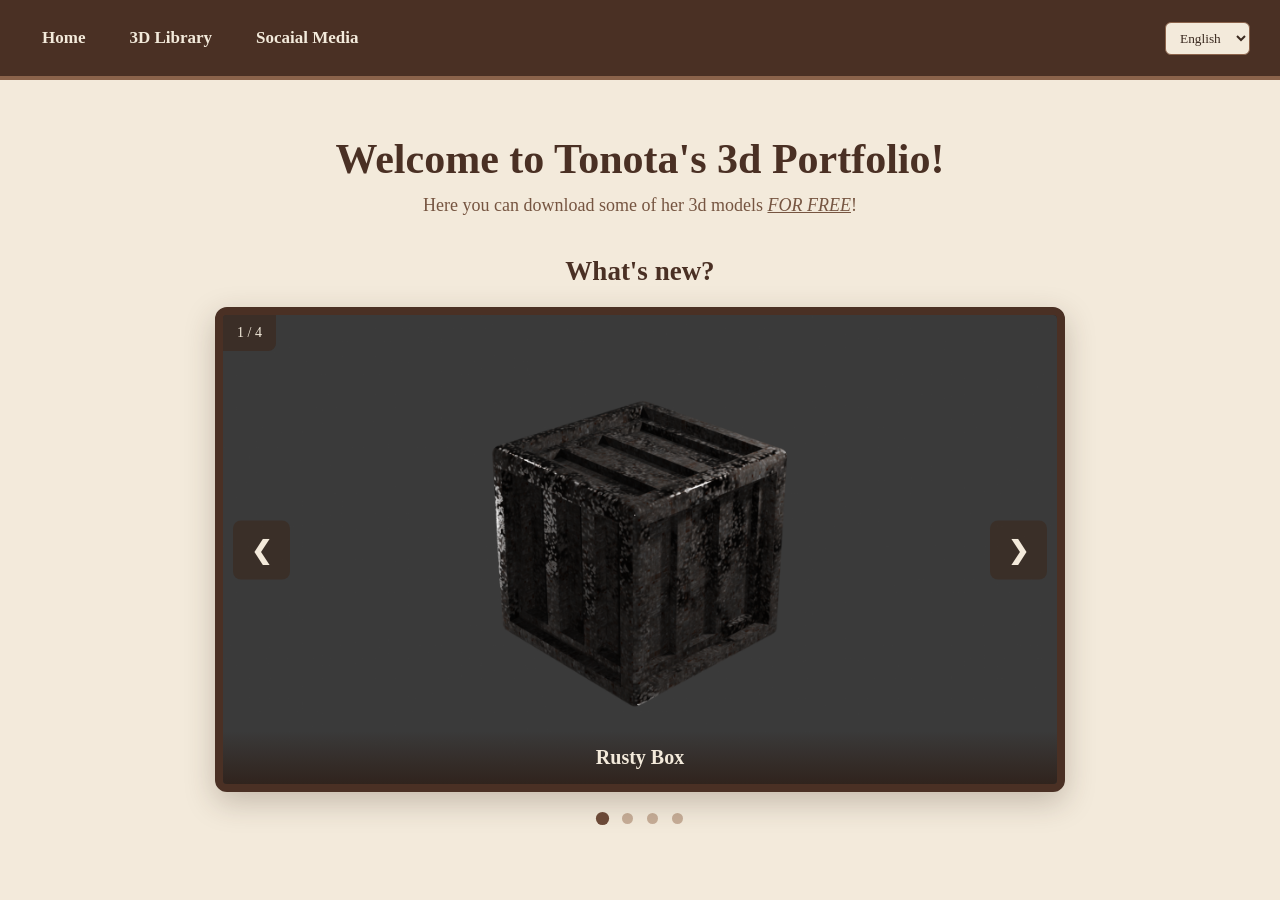
==== index.html @ 6213f5cf "reorder" ====
<!DOCTYPE html>
<html lang="en">
<head>
    <meta charset="UTF-8">
    <meta name="viewport" content="width=device-width, initial-scale=1.0">
    <meta name="description" content="Tonota's 3d portfolio, game assets and models free to download">
    <link rel="icon" href="images/favicon.png">
    <link rel="stylesheet" href="style.css">
    <title data-key="title">Tonota's 3d Portfolio!</title>
</head>
<body>

    <div class="navbar">

    <div class="nav-buttons">
        <a href="index.html" data-key="homebtn">Home</a>
        <a href="3dlibrary.html"data-key="3dbtn">3D Library</a>
        <a href="socialmedia.html">Socaial Media</a>
    </div>

    <select id="lang-switcher">
        <option value="en">English</option>
        <option value="es">Español</option>
    </select>

</div>

    <div class="introduction">
        <h1 data-key="pagetitle">Welcome to Tonota's 3d Portfolio!</h1>
        <h3 data-key="subtitle">Here you can download some of her 3d models <u><i>FOR FREE</i></u>!</h3>
    </div>
    <h3 data-key="new">What's new?</h3>
    <!-- Slideshow container -->
    <div class="slideshow-container">

    <!-- Full-width images with number and caption text -->
    <div class="mySlides fade">
        <div class="numbertext">1 / 4</div>
        <img src="previews/box/box.png" style="width:100%">
        <div class="text" data-key="rusty">Rusty Box</div>
    </div>
    
    <div class="mySlides fade">
        <div class="numbertext">2 / 4</div>
        <img src="previews/chair/Chairs.png" style="width:100%">
        <div class="text" data-key="chair">Chairs</div>
    </div>

    <div class="mySlides fade">
        <div class="numbertext">3 / 4</div>
        <img src="previews/pillar/pillar render.png" style="width:100%">
        <div class="text" data-key="pillar">Pillar</div>
    </div>

    <div class="mySlides fade">
        <div class="numbertext">4 / 4</div>
        <img src="previews/torch/preview.png" style="width:100%">
        <div class="text" data-key="torch">Torch</div>
    </div>

    <!-- Next and previous buttons -->
    <a class="prev" onclick="plusSlides(-1)">&#10094;</a>
    <a class="next" onclick="plusSlides(1)">&#10095;</a>
    </div>
    <br>

    <!-- The dots/circles -->
    <div style="text-align:center">
    <span class="dot" onclick="currentSlide(1)"></span>
    <span class="dot" onclick="currentSlide(2)"></span>
    <span class="dot" onclick="currentSlide(3)"></span>
    <span class="dot" onclick="currentSlide(4)"></span>
    </div>
    <script src="index.js"></script>
</body>
</html>
---- style.css ----
/* =========================
   GENERAL
   ========================= */

* {
    box-sizing: border-box;
}

body {
    margin: 0;
    background-color: #f3eadb;
    color: #3b2a20;
    font-family: Georgia, "Times New Roman", serif;
}


/* =========================
   TOP NAVIGATION
   ========================= */

.navbar {
    display: flex;
    justify-content: space-between;
    align-items: center;
    padding: 20px 30px;
    background-color: #4a3024;
    border-bottom: 4px solid #8b634b;
}

/* Navigation buttons on the LEFT */

.nav-buttons {
    display: flex;
    align-items: center;
    gap: 20px;
}

.nav-buttons a,
.nav-buttons button {
    border: none;
    background: none;
    color: #f3eadb;
    font-family: Georgia, "Times New Roman", serif;
    font-size: 17px;
    font-weight: bold;
    text-decoration: none;
    cursor: pointer;
    padding: 8px 12px;
    transition: 0.25s ease;
}

/* Hover */

.nav-buttons a:hover,
.nav-buttons button:hover {
    color: #d6aa82;
    transform: translateY(-2px);
}


/* =========================
   LANGUAGE SELECTOR
   ========================= */

#lang-switcher {
    padding: 7px 10px;
    border: 1px solid #8b634b;
    border-radius: 6px;
    background-color: #f3eadb;
    color: #3b2a20;
    font-family: Georgia, "Times New Roman", serif;
    cursor: pointer;
}


/* =========================
   INTRODUCTION
   ========================= */

.introduction {
    text-align: center;
    max-width: 900px;
    margin: 55px auto 35px;
    padding: 0 20px;
}

.introduction h1 {
    margin-bottom: 12px;
    color: #4a3024;
    font-size: 42px;
}

.introduction h3 {
    margin-top: 0;
    color: #765541;
    font-size: 18px;
    font-weight: normal;
}


/* =========================
   WHAT'S NEW
   ========================= */

body > h3 {
    text-align: center;
    margin: 40px 0 20px;
    color: #4a3024;
    font-size: 27px;
}


/* =========================
   SLIDESHOW
   ========================= */

.slideshow-container {
    max-width: 850px;
    position: relative;
    margin: auto;
    overflow: hidden;
    border: 8px solid #4a3024;
    border-radius: 12px;
    background-color: #2f211a;
    box-shadow: 0 10px 30px rgba(59, 42, 32, 0.25);
}


/* Hide slides by default */

.mySlides {
    display: none;
    position: relative;
}


/* Images */

.mySlides img {
    width: 100%;
    display: block;
    aspect-ratio: 16 / 9;
    object-fit: cover;
}


/* =========================
   SLIDE NUMBER
   ========================= */

.numbertext {
    color: #f3eadb;
    font-size: 14px;
    padding: 10px 14px;
    position: absolute;
    top: 0;
    left: 0;
    background-color: rgba(59, 42, 32, 0.75);
    border-bottom-right-radius: 8px;
    z-index: 2;
}


/* =========================
   CAPTION
   ========================= */

.text {
    color: #f3eadb;
    font-size: 20px;
    font-weight: bold;
    padding: 15px;
    position: absolute;
    bottom: 0;
    width: 100%;
    text-align: center;
    background: linear-gradient(
        transparent,
        rgba(47, 33, 26, 0.9)
    );
}


/* =========================
   PREVIOUS / NEXT BUTTONS
   ========================= */

.prev,
.next {
    cursor: pointer;
    position: absolute;
    top: 50%;
    transform: translateY(-50%);
    padding: 15px 18px;
    color: #f3eadb;
    font-size: 25px;
    font-weight: bold;
    background-color: rgba(59, 42, 32, 0.65);
    user-select: none;
    transition: 0.25s ease;
    z-index: 3;
}

.prev {
    left: 10px;
    border-radius: 8px;
}

.next {
    right: 10px;
    border-radius: 8px;
}

.prev:hover,
.next:hover {
    background-color: #8b634b;
    transform: translateY(-50%) scale(1.08);
}


/* =========================
   DOTS
   ========================= */

.dots-container {
    text-align: center;
    margin-top: 18px;
}

.dot {
    cursor: pointer;
    height: 11px;
    width: 11px;
    margin: 0 5px;
    background-color: #c6ad97;
    border-radius: 50%;
    display: inline-block;
    transition: 0.25s ease;
}

.active,
.dot:hover {
    background-color: #6b4937;
    transform: scale(1.2);
}


/* =========================
   FADE ANIMATION
   ========================= */

.fade {
    animation-name: fade;
    animation-duration: 0.6s;
}

@keyframes fade {
    from {
        opacity: 0.4;
    }

    to {
        opacity: 1;
    }
}


/* =========================
   MOBILE
   ========================= */

@media (max-width: 700px) {

    .navbar {
        padding: 15px;
        gap: 10px;
    }

    .nav-buttons {
        flex-wrap: wrap;
        gap: 5px;
    }

    .nav-buttons a,
    .nav-buttons button {
        font-size: 14px;
        padding: 6px 8px;
    }

    #lang-switcher {
        flex-shrink: 0;
    }

    .introduction h1 {
        font-size: 30px;
    }

    .slideshow-container {
        width: 94%;
    }

    .text {
        font-size: 16px;
    }
    .introduction {
    text-align: center;
    max-width: 900px;
    margin: 55px auto 35px;
    padding: 0 20px;
}

    .introduction h1 {
        margin-bottom: 12px;
        color: #4a3024;
        font-size: 42px;
    }

    .introduction h3 {
        margin-top: 0;
        color: #765541;
        font-size: 18px;
        font-weight: normal;
}
}
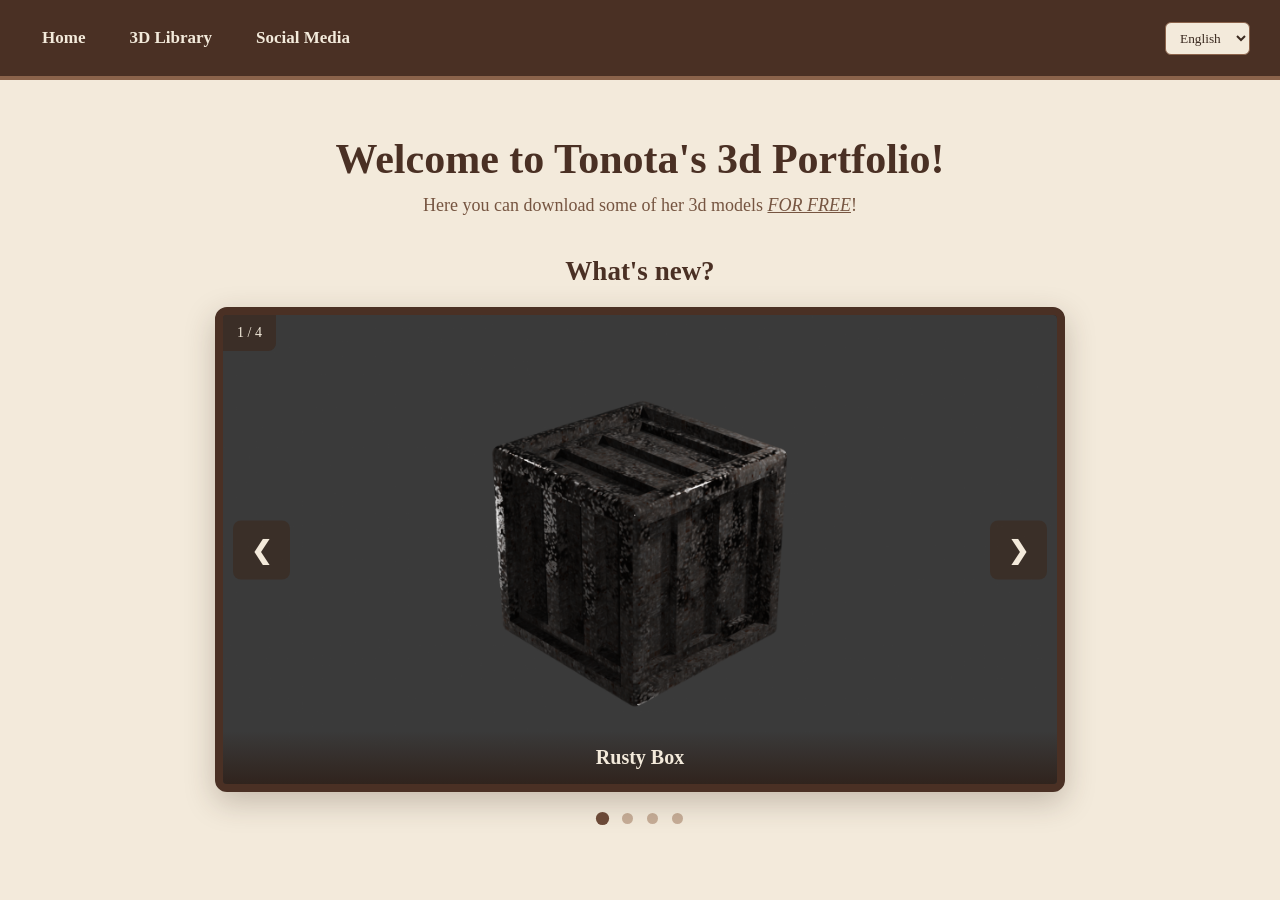
==== commit 8aa608b6: "fixes" ====
--- a/index.html
+++ b/index.html
@@ -15,7 +15,7 @@
     <div class="nav-buttons">
         <a href="index.html" data-key="homebtn">Home</a>
         <a href="3dlibrary.html"data-key="3dbtn">3D Library</a>
-        <a href="socialmedia.html">Socaial Media</a>
+        <a href="socialmedia.html">Social Media</a>
     </div>
 
     <select id="lang-switcher">
